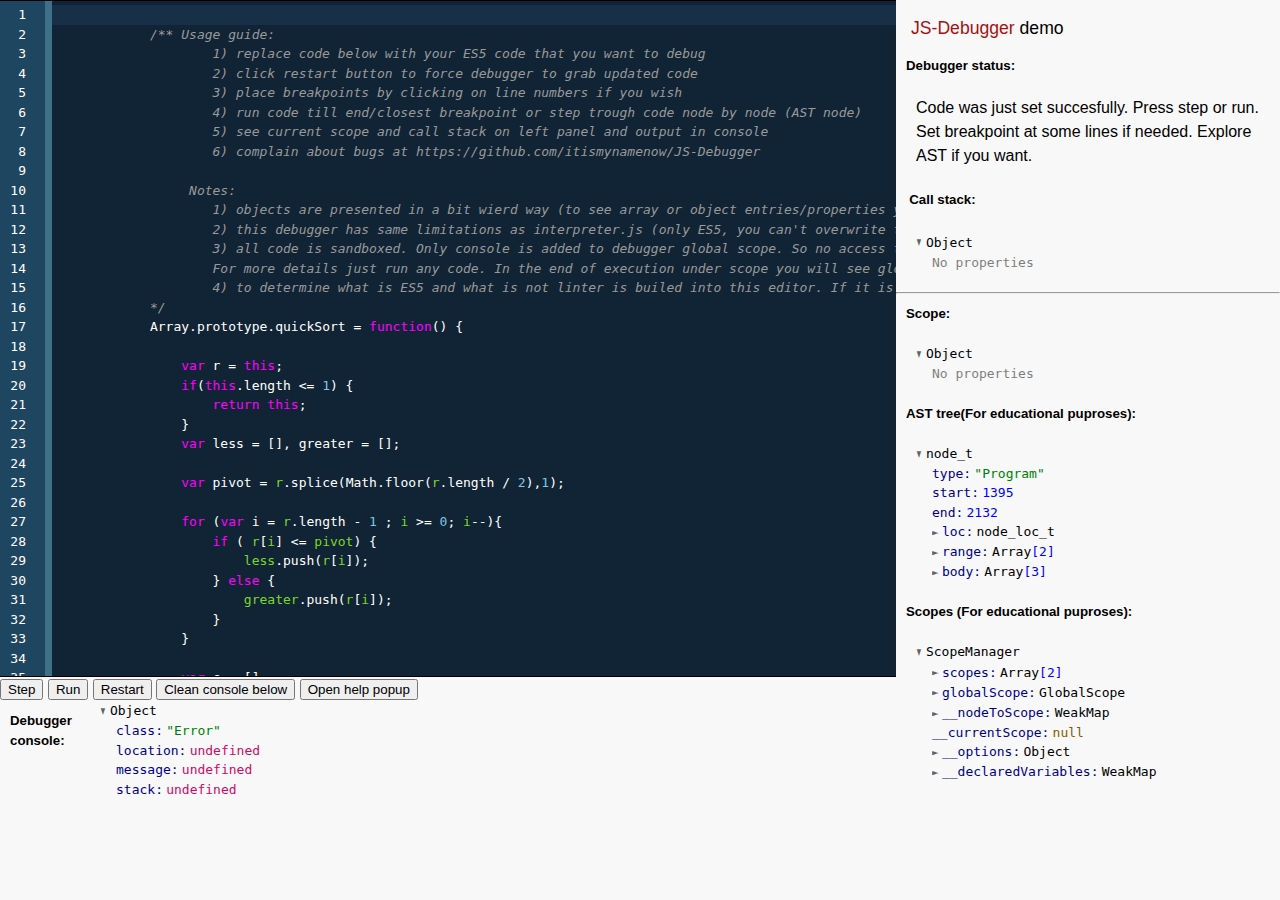
==== index.html @ 9d5422b0 "scope analyzer added. Demo displays scopes now" ====
<!DOCTYPE html>
<html lang="en">
<head>
    <meta charset="utf-8">
    <title>JS-Debugger demo</title>

    <!--Main code that does actual job-->
    <script src="src/acorn.js"></script>
    <script src="src/interpreter.js"></script>
    <script src="src/escopeBrowserified.js"></script>
    <script src="src/debugger.js"></script>

    <!--Visualisation stuff-->
    <script src="demoSrc/json-formatterBrowserified.js"></script>
    <script src="demoSrc/codeEditor.js"></script>
    <script src="demoSrc/modal.js"></script>

    <!--Popup-->
    <link rel="stylesheet" href="demoSrc/modal.css">

    <!--CodeMirrior-->
    <link rel="stylesheet" href="demoSrc/CodeMirror/docs.css">
    <link rel="stylesheet" href="demoSrc/CodeMirror/docs.css">
    <link rel="stylesheet" href="demoSrc/CodeMirror/codemirror.css">
    <link rel="stylesheet" href="demoSrc/CodeMirror/rubyblue.css">

    <script src="demoSrc/CodeMirror/codemirror.js"></script>
    <script src="demoSrc/CodeMirror/javascript.js"></script>
    <script src="demoSrc/CodeMirror/active-line.js"></script>
    <script src="demoSrc/CodeMirror/mark-selection.js"></script>
    <script src="demoSrc/CodeMirror/matchbrackets.js"></script>
    <script src="demoSrc/CodeMirror/comment.js"></script>
    <script src="demoSrc/CodeMirror/annotatescrollbar.js"></script>
    <script src="demoSrc/CodeMirror/matchesonscrollbar.js"></script>
    <script src="demoSrc/CodeMirror/searchcursor.js"></script>
    <script src="demoSrc/CodeMirror/match-highlighter.js"></script>

    <script src="//ajax.aspnetcdn.com/ajax/jshint/r07/jshint.js"></script>
    <link rel="stylesheet" href="demoSrc/CodeMirror/lint.css">
    <script src="demoSrc/CodeMirror/lint.js"></script>
    <script src="demoSrc/CodeMirror/javascript-lint.js"></script>

    <style type="text/css">
        .CodeMirror {border-top: 1px solid black; border-bottom: 1px solid black;}
        .CodeMirror-focused .cm-matchhighlight {
            background-image: url([data-uri]);
            background-position: bottom;
            background-repeat: repeat-x;
        }
        .cm-matchhighlight {background-color: #345675
        }
        .CodeMirror-selection-highlight-scrollbar {background-color: green}
        .styled-background { background-color: #1c4679; }
    </style>
</head>
<body style="height: 100%;overflow:hidden;">

    <div>
        <div style="width:70%;float: left;">
            <div id="codeEditor"></div>
            <button onclick="stepButton()" id="stepButton" >Step</button>
            <button onclick="runButton()" id="runButton" >Run</button>
            <button onclick="restartButton()">Restart</button>
            <button onclick="cleanConsoleButton()">Clean console below</button>
            <button id="helpPopupButton">Open help popup</button>
            <div style="width:100%">
                <h5 style="margin: 10px;width:80px;float: left;"> Debugger console:</h5>
                <div id="console" style="overflow: auto; height:22vh;float: left;width:calc(100% - 100px);"></div>
            </div>

        </div>
        <div style="width:30%;float: left;overflow: auto; height:100vh;">
            <div>  <h3 style="margin: 15px;">  <a href="https://github.com/itismynamenow/JS-Debugger">JS-Debugger </a>demo </h3></div>
            <h5 style="margin: 10px;"> Debugger status:</h5>
            <p id="statusPanel" style="margin: 20px;"></p>
            <h5 style="text-indent: 1em;"> Call stack:</h5>
            <div id="callStackPanel" style="margin: 20px;"></div>
            <hr />
            <h5 style="margin: 10px;"> Scope:</h5>
            <div id="scopePanel" style="margin: 20px;"></div>
            <h5 style="margin: 10px;"> AST tree(For educational puproses):</h5>
            <div id="astPanel" style="margin: 20px;"></div>
            <h5 style="margin: 10px;"> Scopes (For educational puproses):</h5>
            <div id="scopesPanel" style="margin: 20px;"></div>
        </div>
    </div>

    <!-- The Modal -->
    <div id="myModal" class="modal">

        <!-- Modal content -->
        <div class="modal-content">
            <div class="modal-header">
                <span class="close">&times;</span>
                <h2>Some badly made help</h2>
            </div>
            <div class="modal-body">
                <p>Usage guide:<br />&nbsp;&nbsp;&nbsp;&nbsp;&nbsp;&nbsp;&nbsp;&nbsp;&nbsp;&nbsp;&nbsp;&nbsp;&nbsp;&nbsp;&nbsp;&nbsp;&nbsp;&nbsp;&nbsp; 1) replace code below with your ES5 code that you want to debug<br />&nbsp;&nbsp;&nbsp;&nbsp;&nbsp;&nbsp;&nbsp;&nbsp;&nbsp;&nbsp;&nbsp;&nbsp;&nbsp;&nbsp;&nbsp;&nbsp;&nbsp;&nbsp;&nbsp; 2) click restart button to force debugger to grab updated code<br />&nbsp;&nbsp;&nbsp;&nbsp;&nbsp;&nbsp;&nbsp;&nbsp;&nbsp;&nbsp;&nbsp;&nbsp;&nbsp;&nbsp;&nbsp;&nbsp;&nbsp;&nbsp;&nbsp; 3) place breakpoints by clicking on line numbers if you wish<br />&nbsp;&nbsp;&nbsp;&nbsp;&nbsp;&nbsp;&nbsp;&nbsp;&nbsp;&nbsp;&nbsp;&nbsp;&nbsp;&nbsp;&nbsp;&nbsp;&nbsp;&nbsp;&nbsp; 4) run code till end/closest breakpoint or step trough code node by node (AST node)<br />&nbsp;&nbsp;&nbsp;&nbsp;&nbsp;&nbsp;&nbsp;&nbsp;&nbsp;&nbsp;&nbsp;&nbsp;&nbsp;&nbsp;&nbsp;&nbsp;&nbsp;&nbsp;&nbsp; 5) see current scope and call stack on left panel and output in console<br />&nbsp;&nbsp;&nbsp;&nbsp;&nbsp;&nbsp;&nbsp;&nbsp;&nbsp;&nbsp;&nbsp;&nbsp;&nbsp;&nbsp;&nbsp;&nbsp;&nbsp;&nbsp;&nbsp; 6) complain about bugs at https://github.com/itismynamenow/JS-Debugger</p>
                <p>Notes:<br />&nbsp;&nbsp;&nbsp;&nbsp;&nbsp;&nbsp;&nbsp;&nbsp;&nbsp;&nbsp;&nbsp;&nbsp;&nbsp;&nbsp;&nbsp;&nbsp;&nbsp;&nbsp;&nbsp; 1) objects are presented in a bit wierd way (to see array or object entries/properties you need to click on "property" inside object with class:Object or Array<br />&nbsp;&nbsp;&nbsp;&nbsp;&nbsp;&nbsp;&nbsp;&nbsp;&nbsp;&nbsp;&nbsp;&nbsp;&nbsp;&nbsp;&nbsp;&nbsp;&nbsp;&nbsp;&nbsp; 2) this debugger has same limitations as interpreter.js (https://github.com/NeilFraser/JS-Interpreter) (only ES5, you can't overwrite toString (I guess), 200 slower .etc)<br />&nbsp;&nbsp;&nbsp;&nbsp;&nbsp;&nbsp;&nbsp;&nbsp;&nbsp;&nbsp;&nbsp;&nbsp;&nbsp;&nbsp;&nbsp;&nbsp;&nbsp;&nbsp;&nbsp; 3) all code is sandboxed. Only console is added to debugger global scope. So no access to dom etc. Though debugger.js API allows to do it. For more details just run any code. In the end of execution under scope you will see global scope of debugger and all it contains<br />&nbsp;&nbsp;&nbsp;&nbsp;&nbsp;&nbsp;&nbsp;&nbsp;&nbsp;&nbsp;&nbsp;&nbsp;&nbsp;&nbsp;&nbsp;&nbsp;&nbsp;&nbsp;&nbsp; 4) to determine what is ES5 and what is not linter is builed into this editor. If it is unhappy (errors) code will not work.<br />&nbsp;&nbsp;&nbsp;&nbsp;&nbsp;&nbsp; </p>
            </div>
            <div class="modal-footer">
                <h3>Amen...</h3>
            </div>
        </div>

    </div>

    <script src="demoSrc/modal.js"></script>

    <script>
        var code = `
            /** Usage guide:
                    1) replace code below with your ES5 code that you want to debug
                    2) click restart button to force debugger to grab updated code
                    3) place breakpoints by clicking on line numbers if you wish
                    4) run code till end/closest breakpoint or step trough code node by node (AST node)
                    5) see current scope and call stack on left panel and output in console
                    6) complain about bugs at https://github.com/itismynamenow/JS-Debugger

                 Notes:
                    1) objects are presented in a bit wierd way (to see array or object entries/properties you need to click on "property" inside object with class:Object or Array
                    2) this debugger has same limitations as interpreter.js (only ES5, you can't overwrite toString (I guess), 200 slower .etc)
                    3) all code is sandboxed. Only console is added to debugger global scope. So no access to dom etc. Though debugger.js API allows to do it.
                    For more details just run any code. In the end of execution under scope you will see global scope of debugger and all it contains
                    4) to determine what is ES5 and what is not linter is builed into this editor. If it is unhappy (errors) code will not work.
            */
            Array.prototype.quickSort = function() {

                var r = this;
                if(this.length <= 1) {
                    return this;
                }
                var less = [], greater = [];

                var pivot = r.splice(Math.floor(r.length / 2),1);

                for (var i = r.length - 1 ; i >= 0; i--){
                    if ( r[i] <= pivot) {
                        less.push(r[i]);
                    } else {
                        greater.push(r[i]);
                    }
                }

                var c = [];

                return c.concat(less.quickSort(), pivot, greater.quickSort());
            };

            var a = [3,1,43,5,123,6,231,0];
            console.log(a.quickSort());
        `;
        var debuger = new Debugger();
        debuger.addObjectToGlobalScope(console,"console");

        var codeEditor = new CodeEditor(document.getElementById("codeEditor"),code);
        codeEditor.setBreakpointSetCallback(debuger.setBreakpoint);
        codeEditor.setBreakpointUnsetCallback(debuger.unsetBreakpoint);
        debuger.setCallbackForCodeHighlighting(codeEditor.setMarker);
        debuger.setCallbackForCallStackDisplay(displayCallStack);
        debuger.setCallbackForScopeDisplay(displayScope);
        debuger.setCallbackForAstDisplay(displayAst);
        debuger.setCallbackForStatusChange(displayStatus);
        debuger.setCallbackForScopesDisplay(displayScopes);

        debuger.setCode(codeEditor.getText());


        function runButton(){
            debuger.run();
        }

        function stepButton(){
            debuger.stepIn();
        }

        function restartButton(){
            debuger.setCode(codeEditor.getText());
        }

        function displayScope(scope){
            var scopePanel = document.getElementById('scopePanel');
            scopePanel.innerHTML = "";
            var formatter = new jsonFormatter(scope);
            scopePanel.appendChild(formatter.render());
        }

        function displayCallStack(callStack){
            var callStackPanel = document.getElementById('callStackPanel');
            callStackPanel.innerHTML = "";
            var formatter = new jsonFormatter(callStack);
            callStackPanel.appendChild(formatter.render());
        }

        function displayStatus(statusString) {
            var statusPanel = document.getElementById("statusPanel");
            statusPanel.innerHTML = statusString;
        }

        function displayAst(ast) {
            var astPanel = document.getElementById("astPanel");
            var formatter = new jsonFormatter(ast);
            astPanel.appendChild(formatter.render());
        }

        function displayScopes(scopes) {
            var scopesPanel = document.getElementById("scopesPanel");
            var formatter = new jsonFormatter(scopes);
            scopesPanel.appendChild(formatter.render());
        }

        (function () {
            if (!console) {
                console = {};
            }
            var oldLog = console.log;
            console.logOld = oldLog;
            var logger = document.getElementById('console');
            console.log = function (message) {
                const formatter = new jsonFormatter(message);
                logger.appendChild(formatter.render());
                logger.scrollTop = logger.scrollHeight - logger.clientHeight;
            };
            console.error = function (message) {
                const formatter = new jsonFormatter({class:"Error",location:message.location,message:message.message,stack:message.stack});
                logger.appendChild(formatter.render());
                logger.scrollTop = logger.scrollHeight - logger.clientHeight;
            }
        })();

        function cleanConsoleButton(){
            var logger = document.getElementById('console');
            logger.innerHTML = "";
        }

    </script>
</body>
</html>
---- demoSrc/modal.css ----
body {font-family: Arial, Helvetica, sans-serif;}

/* The Modal (background) */
.modal {
    display: none; /* Hidden by default */
    position: fixed; /* Stay in place */
    z-index: 999; /* Sit on top */
    padding-top: 100px; /* Location of the box */
    left: 0;
    top: 0;
    width: 100%; /* Full width */
    height: 100%; /* Full height */
    overflow: auto; /* Enable scroll if needed */
    background-color: rgb(0,0,0); /* Fallback color */
    background-color: rgba(0,0,0,0.4); /* Black w/ opacity */
}

/* Modal Content */
.modal-content {
    position: relative;
    background-color: #fefefe;
    margin: auto;
    padding: 0;
    border: 1px solid #888;
    width: 80%;
    box-shadow: 0 4px 8px 0 rgba(0,0,0,0.2),0 6px 20px 0 rgba(0,0,0,0.19);
    -webkit-animation-name: animatetop;
    -webkit-animation-duration: 0.4s;
    animation-name: animatetop;
    animation-duration: 0.4s
}

/* Add Animation */
@-webkit-keyframes animatetop {
    from {top:-300px; opacity:0} 
    to {top:0; opacity:1}
}

@keyframes animatetop {
    from {top:-300px; opacity:0}
    to {top:0; opacity:1}
}

/* The Close Button */
.close {
    color: white;
    float: right;
    font-size: 28px;
    font-weight: bold;
}

.close:hover,
.close:focus {
    color: #000;
    text-decoration: none;
    cursor: pointer;
}

.modal-header {
    padding: 2px 16px;
    background-color: #5cb85c;
    color: white;
}

.modal-body {padding: 2px 16px;}

.modal-footer {
    padding: 2px 16px;
    background-color: #5cb85c;
    color: white;
}
---- demoSrc/CodeMirror/docs.css ----
@font-face {
  font-family: 'Source Sans Pro';
  font-style: normal;
  font-weight: 400;
  src: local('Source Sans Pro'), local('SourceSansPro-Regular'), url(//themes.googleusercontent.com/static/fonts/sourcesanspro/v5/ODelI1aHBYDBqgeIAH2zlBM0YzuT7MdOe03otPbuUS0.woff) format('woff');
}

body, html { margin: 0; padding: 0; height: 100%; }
section, article { display: block; padding: 0; }

body {
  background: #f8f8f8;
  font-family: 'Source Sans Pro', Helvetica, Arial, sans-serif;
  line-height: 1.5;
}

p { margin-top: 0; }

h2, h3, h1 {
  font-weight: normal;
  margin-bottom: .7em;
}
h1 { font-size: 140%; }
h2 { font-size: 120%; }
h3 { font-size: 110%; }
article > h2:first-child, section:first-child > h2 { margin-top: 0; }

#nav h1 {
  margin-right: 12px;
  margin-top: 0;
  margin-bottom: 2px;
  color: #d30707;
  letter-spacing: .5px;
}

a, a:visited, a:link, .quasilink {
  color: #A21313;
  text-decoration: none;
}

em {
  padding-right: 2px;
}

.quasilink {
  cursor: pointer;
}

article {
  max-width: 700px;
  margin: 0 0 0 160px;
  border-left: 2px solid #E30808;
  border-right: 1px solid #ddd;
  padding: 30px 50px 100px 50px;
  background: white;
  z-index: 2;
  position: relative;
  min-height: 100%;
  box-sizing: border-box;
  -moz-box-sizing: border-box;
}

#nav {
  position: fixed;
  padding-top: 30px;
  max-height: 100%;
  box-sizing: -moz-border-box;
  box-sizing: border-box;
  overflow-y: auto;
  left: 0; right: none;
  width: 160px;
  text-align: right;
  z-index: 1;
}

@media screen and (min-width: 1000px) {
  article {
    margin: 0 auto;
  }
  #nav {
    right: 50%;
    width: auto;
    border-right: 349px solid transparent;
  }
}

#nav ul {
  display: block;
  margin: 0; padding: 0;
  margin-bottom: 32px;
}

#nav li {
  display: block;
  margin-bottom: 4px;
}

#nav li ul {
  font-size: 80%;
  margin-bottom: 0;
  display: none;
}

#nav li.active ul {
  display: block;
}

#nav li li a {
  padding-right: 20px;
  display: inline-block;
}

#nav ul a {
  color: black;
  padding: 0 7px 1px 11px;
}

#nav ul a.active, #nav ul a:hover {
  border-bottom: 1px solid #E30808;
  margin-bottom: -1px;
  color: #E30808;
}

#logo {
  border: 0;
  margin-right: 12px;
  margin-bottom: 25px;
}

section {
  border-top: 1px solid #E30808;
  margin: 1.5em 0;
}

section.first {
  border: none;
  margin-top: 0;
}

#demo {
  position: relative;
}

#demolist {
  position: absolute;
  right: 5px;
  top: 5px;
  z-index: 25;
}

.yinyang {
  position: absolute;
  top: -10px;
  left: 0; right: 0;
  margin: auto;
  display: block;
  height: 120px;
}

.actions {
  margin: 1em 0 0;
  min-height: 100px;
  position: relative;
}

.actionspicture {
  pointer-events: none;
  position: absolute;
  height: 100px;
  top: 0; left: 0; right: 0;
}

.actionlink {
  pointer-events: auto;
  font-family: arial;
  font-size: 80%;
  font-weight: bold;
  position: absolute;
  top: 0; bottom: 0;
  line-height: 1;
  height: 1em;
  margin: auto;
}

.actionlink.download {
  color: white;
  right: 50%;
  margin-right: 13px;
  text-shadow: -1px 1px 3px #b00, -1px -1px 3px #b00, 1px 0px 3px #b00;
}

.actionlink.fund {
  color: #b00;
  left: 50%;
  margin-left: 15px;
}

.actionlink:hover {
  text-decoration: underline;
}

.actionlink a {
  color: inherit;
}

.actionsleft {
  float: left;
}

.actionsright {
  float: right;
  text-align: right;
}

@media screen and (max-width: 800px) {
  .actions {
    padding-top: 120px;
  }
  .actionsleft, .actionsright {
    float: none;
    text-align: left;
    margin-bottom: 1em;
  }
}

th {
  text-decoration: underline;
  font-weight: normal;
  text-align: left;
}

#features ul {
  list-style: none;
  margin: 0 0 1em;
  padding: 0 0 0 1.2em;
}

#features li:before {
  content: "-";
  width: 1em;
  display: inline-block;
  padding: 0;
  margin: 0;
  margin-left: -1em;
}

.rel {
  margin-bottom: 0;
}
.rel-note {
  margin-top: 0;
  color: #555;
}

pre {
  padding-left: 15px;
  border-left: 2px solid #ddd;
}

code {
  padding: 0 2px;
}

strong {
  text-decoration: underline;
  font-weight: normal;
}

.field {
  border: 1px solid #A21313;
}
---- demoSrc/CodeMirror/docs.css ----
@font-face {
  font-family: 'Source Sans Pro';
  font-style: normal;
  font-weight: 400;
  src: local('Source Sans Pro'), local('SourceSansPro-Regular'), url(//themes.googleusercontent.com/static/fonts/sourcesanspro/v5/ODelI1aHBYDBqgeIAH2zlBM0YzuT7MdOe03otPbuUS0.woff) format('woff');
}

body, html { margin: 0; padding: 0; height: 100%; }
section, article { display: block; padding: 0; }

body {
  background: #f8f8f8;
  font-family: 'Source Sans Pro', Helvetica, Arial, sans-serif;
  line-height: 1.5;
}

p { margin-top: 0; }

h2, h3, h1 {
  font-weight: normal;
  margin-bottom: .7em;
}
h1 { font-size: 140%; }
h2 { font-size: 120%; }
h3 { font-size: 110%; }
article > h2:first-child, section:first-child > h2 { margin-top: 0; }

#nav h1 {
  margin-right: 12px;
  margin-top: 0;
  margin-bottom: 2px;
  color: #d30707;
  letter-spacing: .5px;
}

a, a:visited, a:link, .quasilink {
  color: #A21313;
  text-decoration: none;
}

em {
  padding-right: 2px;
}

.quasilink {
  cursor: pointer;
}

article {
  max-width: 700px;
  margin: 0 0 0 160px;
  border-left: 2px solid #E30808;
  border-right: 1px solid #ddd;
  padding: 30px 50px 100px 50px;
  background: white;
  z-index: 2;
  position: relative;
  min-height: 100%;
  box-sizing: border-box;
  -moz-box-sizing: border-box;
}

#nav {
  position: fixed;
  padding-top: 30px;
  max-height: 100%;
  box-sizing: -moz-border-box;
  box-sizing: border-box;
  overflow-y: auto;
  left: 0; right: none;
  width: 160px;
  text-align: right;
  z-index: 1;
}

@media screen and (min-width: 1000px) {
  article {
    margin: 0 auto;
  }
  #nav {
    right: 50%;
    width: auto;
    border-right: 349px solid transparent;
  }
}

#nav ul {
  display: block;
  margin: 0; padding: 0;
  margin-bottom: 32px;
}

#nav li {
  display: block;
  margin-bottom: 4px;
}

#nav li ul {
  font-size: 80%;
  margin-bottom: 0;
  display: none;
}

#nav li.active ul {
  display: block;
}

#nav li li a {
  padding-right: 20px;
  display: inline-block;
}

#nav ul a {
  color: black;
  padding: 0 7px 1px 11px;
}

#nav ul a.active, #nav ul a:hover {
  border-bottom: 1px solid #E30808;
  margin-bottom: -1px;
  color: #E30808;
}

#logo {
  border: 0;
  margin-right: 12px;
  margin-bottom: 25px;
}

section {
  border-top: 1px solid #E30808;
  margin: 1.5em 0;
}

section.first {
  border: none;
  margin-top: 0;
}

#demo {
  position: relative;
}

#demolist {
  position: absolute;
  right: 5px;
  top: 5px;
  z-index: 25;
}

.yinyang {
  position: absolute;
  top: -10px;
  left: 0; right: 0;
  margin: auto;
  display: block;
  height: 120px;
}

.actions {
  margin: 1em 0 0;
  min-height: 100px;
  position: relative;
}

.actionspicture {
  pointer-events: none;
  position: absolute;
  height: 100px;
  top: 0; left: 0; right: 0;
}

.actionlink {
  pointer-events: auto;
  font-family: arial;
  font-size: 80%;
  font-weight: bold;
  position: absolute;
  top: 0; bottom: 0;
  line-height: 1;
  height: 1em;
  margin: auto;
}

.actionlink.download {
  color: white;
  right: 50%;
  margin-right: 13px;
  text-shadow: -1px 1px 3px #b00, -1px -1px 3px #b00, 1px 0px 3px #b00;
}

.actionlink.fund {
  color: #b00;
  left: 50%;
  margin-left: 15px;
}

.actionlink:hover {
  text-decoration: underline;
}

.actionlink a {
  color: inherit;
}

.actionsleft {
  float: left;
}

.actionsright {
  float: right;
  text-align: right;
}

@media screen and (max-width: 800px) {
  .actions {
    padding-top: 120px;
  }
  .actionsleft, .actionsright {
    float: none;
    text-align: left;
    margin-bottom: 1em;
  }
}

th {
  text-decoration: underline;
  font-weight: normal;
  text-align: left;
}

#features ul {
  list-style: none;
  margin: 0 0 1em;
  padding: 0 0 0 1.2em;
}

#features li:before {
  content: "-";
  width: 1em;
  display: inline-block;
  padding: 0;
  margin: 0;
  margin-left: -1em;
}

.rel {
  margin-bottom: 0;
}
.rel-note {
  margin-top: 0;
  color: #555;
}

pre {
  padding-left: 15px;
  border-left: 2px solid #ddd;
}

code {
  padding: 0 2px;
}

strong {
  text-decoration: underline;
  font-weight: normal;
}

.field {
  border: 1px solid #A21313;
}
---- demoSrc/CodeMirror/codemirror.css ----
/* BASICS */

.CodeMirror {
  /* Set height, width, borders, and global font properties here */
  font-family: monospace;
  height: 300px;
  color: black;
  direction: ltr;
}

/* PADDING */

.CodeMirror-lines {
  padding: 4px 0; /* Vertical padding around content */
}
.CodeMirror pre {
  padding: 0 4px; /* Horizontal padding of content */
}

.CodeMirror-scrollbar-filler, .CodeMirror-gutter-filler {
  background-color: white; /* The little square between H and V scrollbars */
}

/* GUTTER */

.CodeMirror-gutters {
  border-right: 1px solid #ddd;
  background-color: #f7f7f7;
  white-space: nowrap;
}
.CodeMirror-linenumbers {}
.CodeMirror-linenumber {
  padding: 0 3px 0 5px;
  min-width: 20px;
  text-align: right;
  color: #999;
  white-space: nowrap;
}

.CodeMirror-guttermarker { color: black; }
.CodeMirror-guttermarker-subtle { color: #999; }

/* CURSOR */

.CodeMirror-cursor {
  border-left: 1px solid black;
  border-right: none;
  width: 0;
}
/* Shown when moving in bi-directional text */
.CodeMirror div.CodeMirror-secondarycursor {
  border-left: 1px solid silver;
}
.cm-fat-cursor .CodeMirror-cursor {
  width: auto;
  border: 0 !important;
  background: #7e7;
}
.cm-fat-cursor div.CodeMirror-cursors {
  z-index: 1;
}
.cm-fat-cursor-mark {
  background-color: rgba(20, 255, 20, 0.5);
  -webkit-animation: blink 1.06s steps(1) infinite;
  -moz-animation: blink 1.06s steps(1) infinite;
  animation: blink 1.06s steps(1) infinite;
}
.cm-animate-fat-cursor {
  width: auto;
  border: 0;
  -webkit-animation: blink 1.06s steps(1) infinite;
  -moz-animation: blink 1.06s steps(1) infinite;
  animation: blink 1.06s steps(1) infinite;
  background-color: #7e7;
}
@-moz-keyframes blink {
  0% {}
  50% { background-color: transparent; }
  100% {}
}
@-webkit-keyframes blink {
  0% {}
  50% { background-color: transparent; }
  100% {}
}
@keyframes blink {
  0% {}
  50% { background-color: transparent; }
  100% {}
}

/* Can style cursor different in overwrite (non-insert) mode */
.CodeMirror-overwrite .CodeMirror-cursor {}

.cm-tab { display: inline-block; text-decoration: inherit; }

.CodeMirror-rulers {
  position: absolute;
  left: 0; right: 0; top: -50px; bottom: -20px;
  overflow: hidden;
}
.CodeMirror-ruler {
  border-left: 1px solid #ccc;
  top: 0; bottom: 0;
  position: absolute;
}

/* DEFAULT THEME */

.cm-s-default .cm-header {color: blue;}
.cm-s-default .cm-quote {color: #090;}
.cm-negative {color: #d44;}
.cm-positive {color: #292;}
.cm-header, .cm-strong {font-weight: bold;}
.cm-em {font-style: italic;}
.cm-link {text-decoration: underline;}
.cm-strikethrough {text-decoration: line-through;}

.cm-s-default .cm-keyword {color: #708;}
.cm-s-default .cm-atom {color: #219;}
.cm-s-default .cm-number {color: #164;}
.cm-s-default .cm-def {color: #00f;}
.cm-s-default .cm-variable,
.cm-s-default .cm-punctuation,
.cm-s-default .cm-property,
.cm-s-default .cm-operator {}
.cm-s-default .cm-variable-2 {color: #05a;}
.cm-s-default .cm-variable-3, .cm-s-default .cm-type {color: #085;}
.cm-s-default .cm-comment {color: #a50;}
.cm-s-default .cm-string {color: #a11;}
.cm-s-default .cm-string-2 {color: #f50;}
.cm-s-default .cm-meta {color: #555;}
.cm-s-default .cm-qualifier {color: #555;}
.cm-s-default .cm-builtin {color: #30a;}
.cm-s-default .cm-bracket {color: #997;}
.cm-s-default .cm-tag {color: #170;}
.cm-s-default .cm-attribute {color: #00c;}
.cm-s-default .cm-hr {color: #999;}
.cm-s-default .cm-link {color: #00c;}

.cm-s-default .cm-error {color: #f00;}
.cm-invalidchar {color: #f00;}

.CodeMirror-composing { border-bottom: 2px solid; }

/* Default styles for common addons */

div.CodeMirror span.CodeMirror-matchingbracket {color: #0b0;}
div.CodeMirror span.CodeMirror-nonmatchingbracket {color: #a22;}
.CodeMirror-matchingtag { background: rgba(255, 150, 0, .3); }
.CodeMirror-activeline-background {background: #e8f2ff;}

/* STOP */

/* The rest of this file contains styles related to the mechanics of
   the editor. You probably shouldn't touch them. */

.CodeMirror {
  position: relative;
  overflow: hidden;
  background: white;
}

.CodeMirror-scroll {
  overflow: scroll !important; /* Things will break if this is overridden */
  /* 30px is the magic margin used to hide the element's real scrollbars */
  /* See overflow: hidden in .CodeMirror */
  margin-bottom: -30px; margin-right: -30px;
  padding-bottom: 30px;
  height: 100%;
  outline: none; /* Prevent dragging from highlighting the element */
  position: relative;
}
.CodeMirror-sizer {
  position: relative;
  border-right: 30px solid transparent;
}

/* The fake, visible scrollbars. Used to force redraw during scrolling
   before actual scrolling happens, thus preventing shaking and
   flickering artifacts. */
.CodeMirror-vscrollbar, .CodeMirror-hscrollbar, .CodeMirror-scrollbar-filler, .CodeMirror-gutter-filler {
  position: absolute;
  z-index: 6;
  display: none;
}
.CodeMirror-vscrollbar {
  right: 0; top: 0;
  overflow-x: hidden;
  overflow-y: scroll;
}
.CodeMirror-hscrollbar {
  bottom: 0; left: 0;
  overflow-y: hidden;
  overflow-x: scroll;
}
.CodeMirror-scrollbar-filler {
  right: 0; bottom: 0;
}
.CodeMirror-gutter-filler {
  left: 0; bottom: 0;
}

.CodeMirror-gutters {
  position: absolute; left: 0; top: 0;
  min-height: 100%;
  z-index: 3;
}
.CodeMirror-gutter {
  white-space: normal;
  height: 100%;
  display: inline-block;
  vertical-align: top;
  margin-bottom: -30px;
}
.CodeMirror-gutter-wrapper {
  position: absolute;
  z-index: 4;
  background: none !important;
  border: none !important;
}
.CodeMirror-gutter-background {
  position: absolute;
  top: 0; bottom: 0;
  z-index: 4;
}
.CodeMirror-gutter-elt {
  position: absolute;
  cursor: default;
  z-index: 4;
}
.CodeMirror-gutter-wrapper ::selection { background-color: transparent }
.CodeMirror-gutter-wrapper ::-moz-selection { background-color: transparent }

.CodeMirror-lines {
  cursor: text;
  min-height: 1px; /* prevents collapsing before first draw */
}
.CodeMirror pre {
  /* Reset some styles that the rest of the page might have set */
  -moz-border-radius: 0; -webkit-border-radius: 0; border-radius: 0;
  border-width: 0;
  background: transparent;
  font-family: inherit;
  font-size: inherit;
  margin: 0;
  white-space: pre;
  word-wrap: normal;
  line-height: inherit;
  color: inherit;
  z-index: 2;
  position: relative;
  overflow: visible;
  -webkit-tap-highlight-color: transparent;
  -webkit-font-variant-ligatures: contextual;
  font-variant-ligatures: contextual;
}
.CodeMirror-wrap pre {
  word-wrap: break-word;
  white-space: pre-wrap;
  word-break: normal;
}

.CodeMirror-linebackground {
  position: absolute;
  left: 0; right: 0; top: 0; bottom: 0;
  z-index: 0;
}

.CodeMirror-linewidget {
  position: relative;
  z-index: 2;
  padding: 0.1px; /* Force widget margins to stay inside of the container */
}

.CodeMirror-widget {}

.CodeMirror-rtl pre { direction: rtl; }

.CodeMirror-code {
  outline: none;
}

/* Force content-box sizing for the elements where we expect it */
.CodeMirror-scroll,
.CodeMirror-sizer,
.CodeMirror-gutter,
.CodeMirror-gutters,
.CodeMirror-linenumber {
  -moz-box-sizing: content-box;
  box-sizing: content-box;
}

.CodeMirror-measure {
  position: absolute;
  width: 100%;
  height: 0;
  overflow: hidden;
  visibility: hidden;
}

.CodeMirror-cursor {
  position: absolute;
  pointer-events: none;
}
.CodeMirror-measure pre { position: static; }

div.CodeMirror-cursors {
  visibility: hidden;
  position: relative;
  z-index: 3;
}
div.CodeMirror-dragcursors {
  visibility: visible;
}

.CodeMirror-focused div.CodeMirror-cursors {
  visibility: visible;
}

.CodeMirror-selected { background: #d9d9d9; }
.CodeMirror-focused .CodeMirror-selected { background: #d7d4f0; }
.CodeMirror-crosshair { cursor: crosshair; }
.CodeMirror-line::selection, .CodeMirror-line > span::selection, .CodeMirror-line > span > span::selection { background: #d7d4f0; }
.CodeMirror-line::-moz-selection, .CodeMirror-line > span::-moz-selection, .CodeMirror-line > span > span::-moz-selection { background: #d7d4f0; }

.cm-searching {
  background-color: #ffa;
  background-color: rgba(255, 255, 0, .4);
}

/* Used to force a border model for a node */
.cm-force-border { padding-right: .1px; }

@media print {
  /* Hide the cursor when printing */
  .CodeMirror div.CodeMirror-cursors {
    visibility: hidden;
  }
}

/* See issue #2901 */
.cm-tab-wrap-hack:after { content: ''; }

/* Help users use markselection to safely style text background */
span.CodeMirror-selectedtext { background: none; }
---- demoSrc/CodeMirror/rubyblue.css ----
.cm-s-rubyblue.CodeMirror { background: #112435; color: white; }
.cm-s-rubyblue div.CodeMirror-selected { background: #38566F; }
.cm-s-rubyblue .CodeMirror-line::selection, .cm-s-rubyblue .CodeMirror-line > span::selection, .cm-s-rubyblue .CodeMirror-line > span > span::selection { background: rgba(56, 86, 111, 0.99); }
.cm-s-rubyblue .CodeMirror-line::-moz-selection, .cm-s-rubyblue .CodeMirror-line > span::-moz-selection, .cm-s-rubyblue .CodeMirror-line > span > span::-moz-selection { background: rgba(56, 86, 111, 0.99); }
.cm-s-rubyblue .CodeMirror-gutters { background: #1F4661; border-right: 7px solid #3E7087; }
.cm-s-rubyblue .CodeMirror-guttermarker { color: white; }
.cm-s-rubyblue .CodeMirror-guttermarker-subtle { color: #3E7087; }
.cm-s-rubyblue .CodeMirror-linenumber { color: white; }
.cm-s-rubyblue .CodeMirror-cursor { border-left: 1px solid white; }

.cm-s-rubyblue span.cm-comment { color: #999; font-style:italic; line-height: 1em; }
.cm-s-rubyblue span.cm-atom { color: #F4C20B; }
.cm-s-rubyblue span.cm-number, .cm-s-rubyblue span.cm-attribute { color: #82C6E0; }
.cm-s-rubyblue span.cm-keyword { color: #F0F; }
.cm-s-rubyblue span.cm-string { color: #F08047; }
.cm-s-rubyblue span.cm-meta { color: #F0F; }
.cm-s-rubyblue span.cm-variable-2, .cm-s-rubyblue span.cm-tag { color: #7BD827; }
.cm-s-rubyblue span.cm-variable-3, .cm-s-rubyblue span.cm-def, .cm-s-rubyblue span.cm-type { color: white; }
.cm-s-rubyblue span.cm-bracket { color: #F0F; }
.cm-s-rubyblue span.cm-link { color: #F4C20B; }
.cm-s-rubyblue span.CodeMirror-matchingbracket { color:#F0F !important; }
.cm-s-rubyblue span.cm-builtin, .cm-s-rubyblue span.cm-special { color: #FF9D00; }
.cm-s-rubyblue span.cm-error { color: #AF2018; }

.cm-s-rubyblue .CodeMirror-activeline-background { background: #173047; }
---- demoSrc/CodeMirror/lint.css ----
/* The lint marker gutter */
.CodeMirror-lint-markers {
  width: 16px;
}

.CodeMirror-lint-tooltip {
  background-color: #ffd;
  border: 1px solid black;
  border-radius: 4px 4px 4px 4px;
  color: black;
  font-family: monospace;
  font-size: 10pt;
  overflow: hidden;
  padding: 2px 5px;
  position: fixed;
  white-space: pre;
  white-space: pre-wrap;
  z-index: 100;
  max-width: 600px;
  opacity: 0;
  transition: opacity .4s;
  -moz-transition: opacity .4s;
  -webkit-transition: opacity .4s;
  -o-transition: opacity .4s;
  -ms-transition: opacity .4s;
}

.CodeMirror-lint-mark-error, .CodeMirror-lint-mark-warning {
  background-position: left bottom;
  background-repeat: repeat-x;
}

.CodeMirror-lint-mark-error {
  background-image:
  url("[data-uri]")
  ;
}

.CodeMirror-lint-mark-warning {
  background-image: url("[data-uri]");
}

.CodeMirror-lint-marker-error, .CodeMirror-lint-marker-warning {
  background-position: center center;
  background-repeat: no-repeat;
  cursor: pointer;
  display: inline-block;
  height: 16px;
  width: 16px;
  vertical-align: middle;
  position: relative;
}

.CodeMirror-lint-message-error, .CodeMirror-lint-message-warning {
  padding-left: 18px;
  background-position: top left;
  background-repeat: no-repeat;
}

.CodeMirror-lint-marker-error, .CodeMirror-lint-message-error {
  background-image: url("[data-uri]");
}

.CodeMirror-lint-marker-warning, .CodeMirror-lint-message-warning {
  background-image: url("[data-uri]");
}

.CodeMirror-lint-marker-multiple {
  background-image: url("[data-uri]");
  background-repeat: no-repeat;
  background-position: right bottom;
  width: 100%; height: 100%;
}
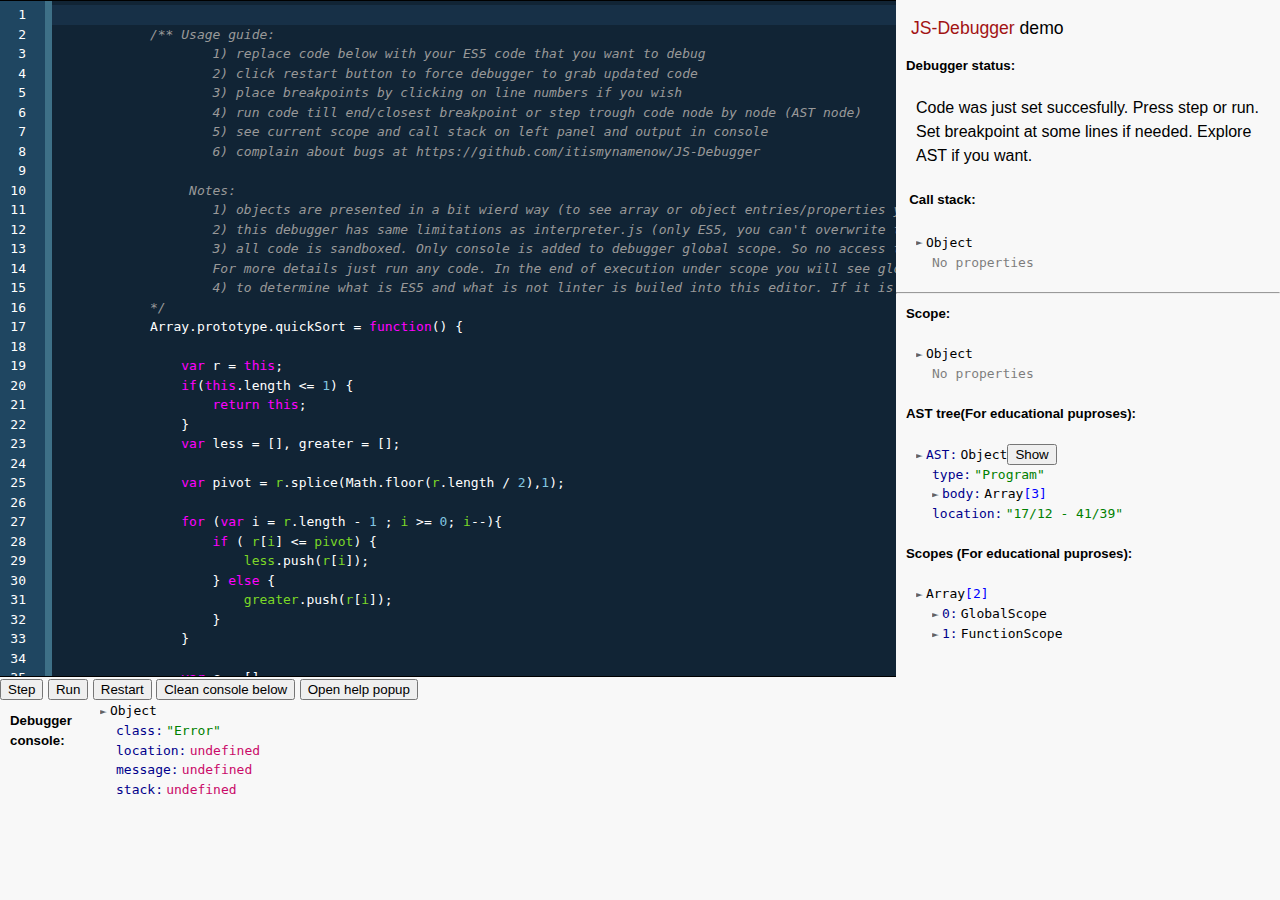
==== commit ee16bfac: "Modified jsonFormatter added to demo code. Now ast nodes can be highligted by button" ====
--- a/index.html
+++ b/index.html
@@ -11,15 +11,16 @@
     <script src="src/debugger.js"></script>
 
     <!--Visualisation stuff-->
-    <script src="demoSrc/json-formatterBrowserified.js"></script>
+    <script src="demoSrc/PrettyPrinter.js"></script>
+    <script src="demoSrc/jsonFormatter.js "></script>
     <script src="demoSrc/codeEditor.js"></script>
     <script src="demoSrc/modal.js"></script>
 
     <!--Popup-->
     <link rel="stylesheet" href="demoSrc/modal.css">
+    <link rel="stylesheet" href="demoSrc/style.css">
 
     <!--CodeMirrior-->
-    <link rel="stylesheet" href="demoSrc/CodeMirror/docs.css">
     <link rel="stylesheet" href="demoSrc/CodeMirror/docs.css">
     <link rel="stylesheet" href="demoSrc/CodeMirror/codemirror.css">
     <link rel="stylesheet" href="demoSrc/CodeMirror/rubyblue.css">
@@ -150,6 +151,7 @@
             var a = [3,1,43,5,123,6,231,0];
             console.log(a.quickSort());
         `;
+        var jsonFormatter = JSONFormatter;
         var debuger = new Debugger();
         debuger.addObjectToGlobalScope(console,"console");
 
@@ -198,8 +200,38 @@
         }
 
         function displayAst(ast) {
+            var interface = ["loc","range","start","end"];
+            var transformerFunction = function (object) {
+                function copyObject(object)
+                {
+                    var copy = {};
+                    for(property in object){
+                        copy[property] = object[property];
+                    }
+                    return copy;
+                }
+                var locationString = object.loc.start.line+"/"+object.loc.start.column+" - "+object.loc.end.line+"/"+object.loc.end.column;
+                var objectCopy = copyObject(object);
+                delete objectCopy.loc;
+                delete objectCopy.range;
+                delete objectCopy.start;
+                delete objectCopy.end;
+                objectCopy.location = locationString;
+                return objectCopy;
+            }
+            var objectCustomFormattingFunction = function (htmlElement,json) {
+                var button = document.createElement("BUTTON");
+                button.innerHTML = "Show";
+                button.onclick = onButtonClick;
+                htmlElement.appendChild(button);
+                function onButtonClick(){
+                    codeEditor.setMarker(json.loc);
+                }
+            }
+
+            var prettyPrinter = new PrettyPrinter(interface,transformerFunction,objectCustomFormattingFunction);
             var astPanel = document.getElementById("astPanel");
-            var formatter = new jsonFormatter(ast);
+            var formatter = new JSONFormatter(ast,undefined,{customPrettyPrinters:[prettyPrinter]},"AST");
             astPanel.appendChild(formatter.render());
         }
 
--- a/demoSrc/style.css
+++ b/demoSrc/style.css
@@ -0,0 +1,194 @@
+.json-formatter-row {
+  font-family: monospace;
+}
+.json-formatter-row,
+.json-formatter-row a,
+.json-formatter-row a:hover {
+  color: #000000;
+  text-decoration: none;
+}
+.json-formatter-row .json-formatter-row {
+  margin-left: 1rem;
+}
+.json-formatter-row .json-formatter-children.json-formatter-empty {
+  opacity: 0.5;
+  margin-left: 1rem;
+}
+.json-formatter-row .json-formatter-children.json-formatter-empty:after {
+  display: none;
+}
+.json-formatter-row .json-formatter-children.json-formatter-empty.json-formatter-object:after {
+  content: "No properties";
+}
+.json-formatter-row .json-formatter-children.json-formatter-empty.json-formatter-array:after {
+  content: "[]";
+}
+.json-formatter-row .json-formatter-string,
+.json-formatter-row .json-formatter-stringifiable {
+  color: #008000;
+  white-space: pre;
+  word-wrap: break-word;
+}
+.json-formatter-row .json-formatter-number {
+  color: #0000ff;
+}
+.json-formatter-row .json-formatter-boolean {
+  color: #ff0000;
+}
+.json-formatter-row .json-formatter-null {
+  color: #855a00;
+}
+.json-formatter-row .json-formatter-undefined {
+  color: #ca0b69;
+}
+.json-formatter-row .json-formatter-function {
+  color: #ff20ed;
+}
+.json-formatter-row .json-formatter-date {
+  background-color: rgba(0, 0, 0, 0.05);
+}
+.json-formatter-row .json-formatter-url {
+  text-decoration: underline;
+  color: #0000ff;
+  cursor: pointer;
+}
+.json-formatter-row .json-formatter-bracket {
+  color: #0000ff;
+}
+.json-formatter-row .json-formatter-key {
+  color: #00008b;
+  padding-right: 0.2rem;
+}
+.json-formatter-row .json-formatter-toggler-link {
+  cursor: pointer;
+}
+.json-formatter-row .json-formatter-toggler {
+  line-height: 1.2rem;
+  font-size: 0.7rem;
+  vertical-align: middle;
+  opacity: 0.6;
+  cursor: pointer;
+  padding-right: 0.2rem;
+}
+.json-formatter-row .json-formatter-toggler:after {
+  display: inline-block;
+  transition: transform 100ms ease-in;
+  content: "►";
+}
+.json-formatter-row > a > .json-formatter-preview-text {
+  opacity: 0;
+  transition: opacity 0.15s ease-in;
+  font-style: italic;
+}
+.json-formatter-row:hover > a > .json-formatter-preview-text {
+  opacity: 0.6;
+}
+.json-formatter-row.json-formatter-open > .json-formatter-toggler-link .json-formatter-toggler:after {
+  transform: rotate(90deg);
+}
+.json-formatter-row.json-formatter-open > .json-formatter-children:after {
+  display: inline-block;
+}
+.json-formatter-row.json-formatter-open > a > .json-formatter-preview-text {
+  display: none;
+}
+.json-formatter-row.json-formatter-open.json-formatter-empty:after {
+  display: block;
+}
+.json-formatter-dark.json-formatter-row {
+  font-family: monospace;
+}
+.json-formatter-dark.json-formatter-row,
+.json-formatter-dark.json-formatter-row a,
+.json-formatter-dark.json-formatter-row a:hover {
+  color: #ffffff;
+  text-decoration: none;
+}
+.json-formatter-dark.json-formatter-row .json-formatter-row {
+  margin-left: 1rem;
+}
+.json-formatter-dark.json-formatter-row .json-formatter-children.json-formatter-empty {
+  opacity: 0.5;
+  margin-left: 1rem;
+}
+.json-formatter-dark.json-formatter-row .json-formatter-children.json-formatter-empty:after {
+  display: none;
+}
+.json-formatter-dark.json-formatter-row .json-formatter-children.json-formatter-empty.json-formatter-object:after {
+  content: "No properties";
+}
+.json-formatter-dark.json-formatter-row .json-formatter-children.json-formatter-empty.json-formatter-array:after {
+  content: "[]";
+}
+.json-formatter-dark.json-formatter-row .json-formatter-string,
+.json-formatter-dark.json-formatter-row .json-formatter-stringifiable {
+  color: #31f031;
+  white-space: pre;
+  word-wrap: break-word;
+}
+.json-formatter-dark.json-formatter-row .json-formatter-number {
+  color: #66c2ff;
+}
+.json-formatter-dark.json-formatter-row .json-formatter-boolean {
+  color: #ec4242;
+}
+.json-formatter-dark.json-formatter-row .json-formatter-null {
+  color: #eec97d;
+}
+.json-formatter-dark.json-formatter-row .json-formatter-undefined {
+  color: #ef8fbe;
+}
+.json-formatter-dark.json-formatter-row .json-formatter-function {
+  color: #fd48cb;
+}
+.json-formatter-dark.json-formatter-row .json-formatter-date {
+  background-color: rgba(255, 255, 255, 0.05);
+}
+.json-formatter-dark.json-formatter-row .json-formatter-url {
+  text-decoration: underline;
+  color: #027bff;
+  cursor: pointer;
+}
+.json-formatter-dark.json-formatter-row .json-formatter-bracket {
+  color: #9494ff;
+}
+.json-formatter-dark.json-formatter-row .json-formatter-key {
+  color: #23a0db;
+  padding-right: 0.2rem;
+}
+.json-formatter-dark.json-formatter-row .json-formatter-toggler-link {
+  cursor: pointer;
+}
+.json-formatter-dark.json-formatter-row .json-formatter-toggler {
+  line-height: 1.2rem;
+  font-size: 0.7rem;
+  vertical-align: middle;
+  opacity: 0.6;
+  cursor: pointer;
+  padding-right: 0.2rem;
+}
+.json-formatter-dark.json-formatter-row .json-formatter-toggler:after {
+  display: inline-block;
+  transition: transform 100ms ease-in;
+  content: "►";
+}
+.json-formatter-dark.json-formatter-row > a > .json-formatter-preview-text {
+  opacity: 0;
+  transition: opacity 0.15s ease-in;
+  font-style: italic;
+}
+.json-formatter-dark.json-formatter-row:hover > a > .json-formatter-preview-text {
+  opacity: 0.6;
+}
+.json-formatter-dark.json-formatter-row.json-formatter-open > .json-formatter-toggler-link .json-formatter-toggler:after {
+  transform: rotate(90deg);
+}
+.json-formatter-dark.json-formatter-row.json-formatter-open > .json-formatter-children:after {
+  display: inline-block;
+}
+.json-formatter-dark.json-formatter-row.json-formatter-open > a > .json-formatter-preview-text {
+  display: none;
+}
+.json-formatter-dark.json-formatter-row.json-formatter-open.json-formatter-empty:after {
+  display: block;
+}
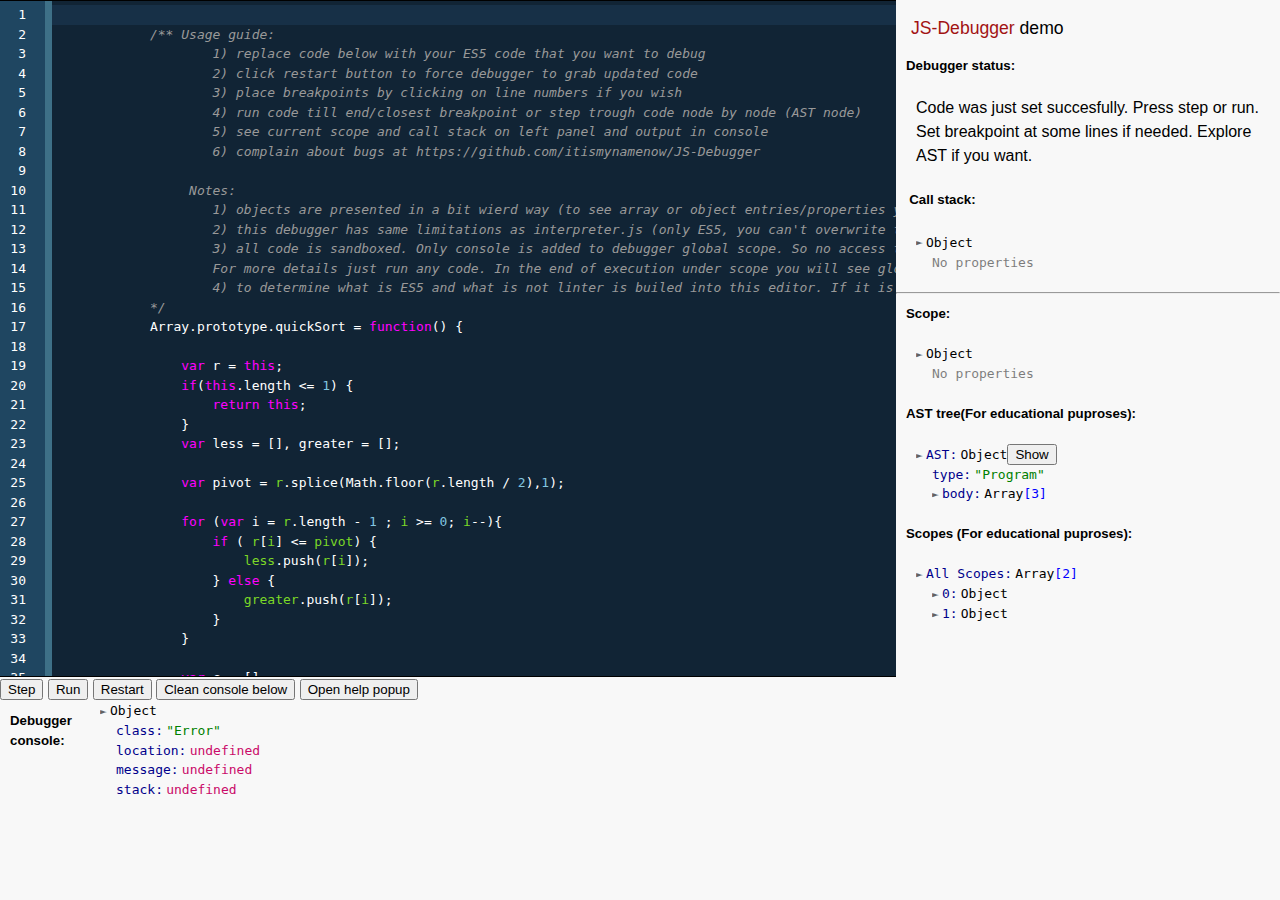
==== commit d995861b: "pretty printers for ast and scopes added to demo" ====
--- a/index.html
+++ b/index.html
@@ -200,44 +200,14 @@
         }
 
         function displayAst(ast) {
-            var interface = ["loc","range","start","end"];
-            var transformerFunction = function (object) {
-                function copyObject(object)
-                {
-                    var copy = {};
-                    for(property in object){
-                        copy[property] = object[property];
-                    }
-                    return copy;
-                }
-                var locationString = object.loc.start.line+"/"+object.loc.start.column+" - "+object.loc.end.line+"/"+object.loc.end.column;
-                var objectCopy = copyObject(object);
-                delete objectCopy.loc;
-                delete objectCopy.range;
-                delete objectCopy.start;
-                delete objectCopy.end;
-                objectCopy.location = locationString;
-                return objectCopy;
-            }
-            var objectCustomFormattingFunction = function (htmlElement,json) {
-                var button = document.createElement("BUTTON");
-                button.innerHTML = "Show";
-                button.onclick = onButtonClick;
-                htmlElement.appendChild(button);
-                function onButtonClick(){
-                    codeEditor.setMarker(json.loc);
-                }
-            }
-
-            var prettyPrinter = new PrettyPrinter(interface,transformerFunction,objectCustomFormattingFunction);
             var astPanel = document.getElementById("astPanel");
-            var formatter = new JSONFormatter(ast,undefined,{customPrettyPrinters:[prettyPrinter]},"AST");
+            var formatter = new JSONFormatter(ast,undefined,{customPrettyPrinters:[prettyPrinterAst]},"AST");
             astPanel.appendChild(formatter.render());
         }
 
         function displayScopes(scopes) {
             var scopesPanel = document.getElementById("scopesPanel");
-            var formatter = new jsonFormatter(scopes);
+            var formatter = new JSONFormatter(scopes,undefined,{customPrettyPrinters:[prettyPrinterScopes,prettyPrinterAst]},"All Scopes");
             scopesPanel.appendChild(formatter.render());
         }
 
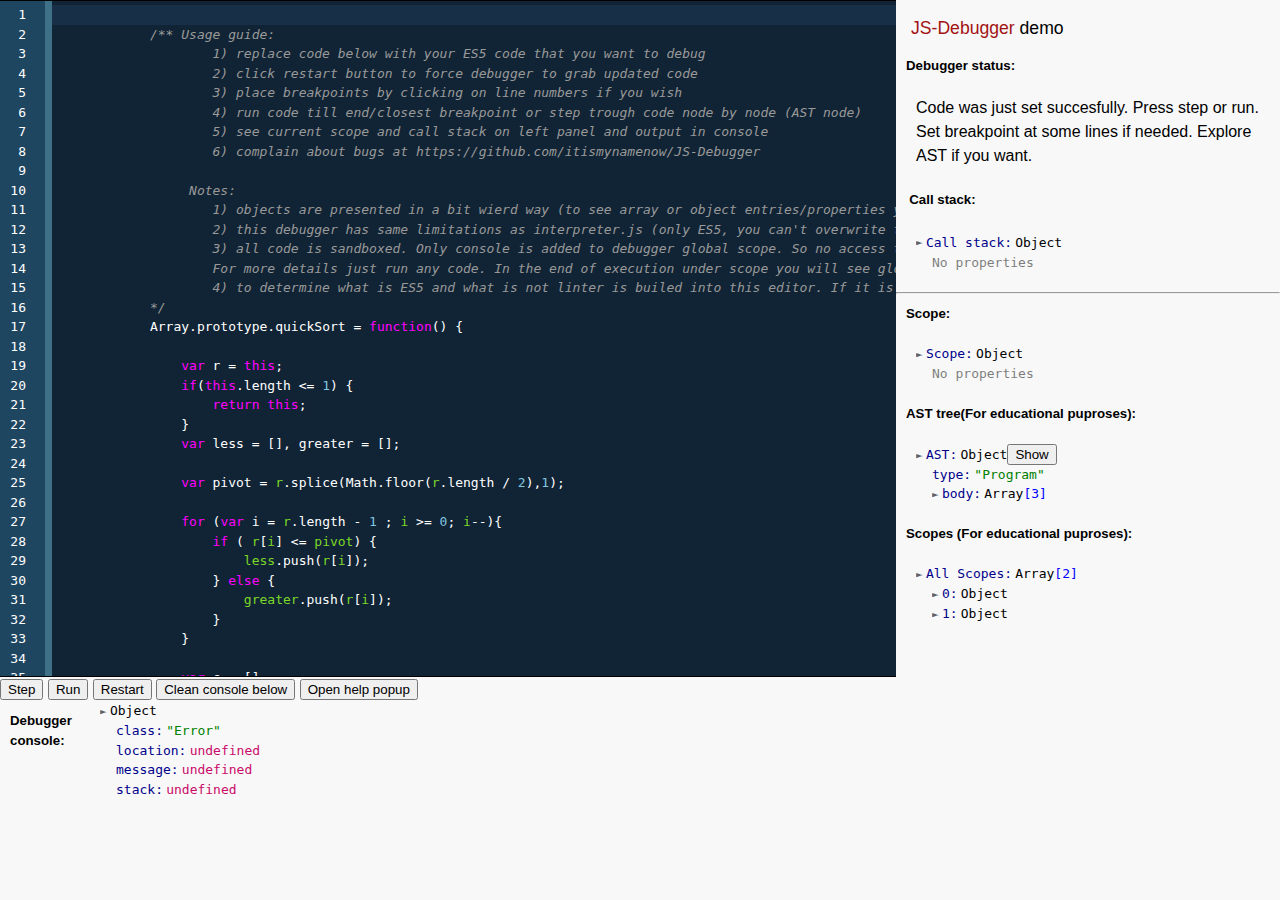
==== commit f970e3e7: "Array pretty printer fixed" ====
--- a/index.html
+++ b/index.html
@@ -183,14 +183,14 @@
         function displayScope(scope){
             var scopePanel = document.getElementById('scopePanel');
             scopePanel.innerHTML = "";
-            var formatter = new jsonFormatter(scope);
+            var formatter = new jsonFormatter(scope,undefined,{customPrettyPrinters:[prettyPrinterArray]},"Scope");
             scopePanel.appendChild(formatter.render());
         }
 
         function displayCallStack(callStack){
             var callStackPanel = document.getElementById('callStackPanel');
             callStackPanel.innerHTML = "";
-            var formatter = new jsonFormatter(callStack);
+            var formatter = new jsonFormatter(callStack,undefined,{customPrettyPrinters:[prettyPrinterArray]},"Call stack");
             callStackPanel.appendChild(formatter.render());
         }
 
@@ -201,12 +201,14 @@
 
         function displayAst(ast) {
             var astPanel = document.getElementById("astPanel");
+            astPanel.innerHTML = "";
             var formatter = new JSONFormatter(ast,undefined,{customPrettyPrinters:[prettyPrinterAst]},"AST");
             astPanel.appendChild(formatter.render());
         }
 
         function displayScopes(scopes) {
             var scopesPanel = document.getElementById("scopesPanel");
+            scopesPanel.innerHTML = "";
             var formatter = new JSONFormatter(scopes,undefined,{customPrettyPrinters:[prettyPrinterScopes,prettyPrinterAst]},"All Scopes");
             scopesPanel.appendChild(formatter.render());
         }
@@ -219,7 +221,7 @@
             console.logOld = oldLog;
             var logger = document.getElementById('console');
             console.log = function (message) {
-                const formatter = new jsonFormatter(message);
+                const formatter = new jsonFormatter(message,undefined,{customPrettyPrinters:[prettyPrinterArray]},"");
                 logger.appendChild(formatter.render());
                 logger.scrollTop = logger.scrollHeight - logger.clientHeight;
             };
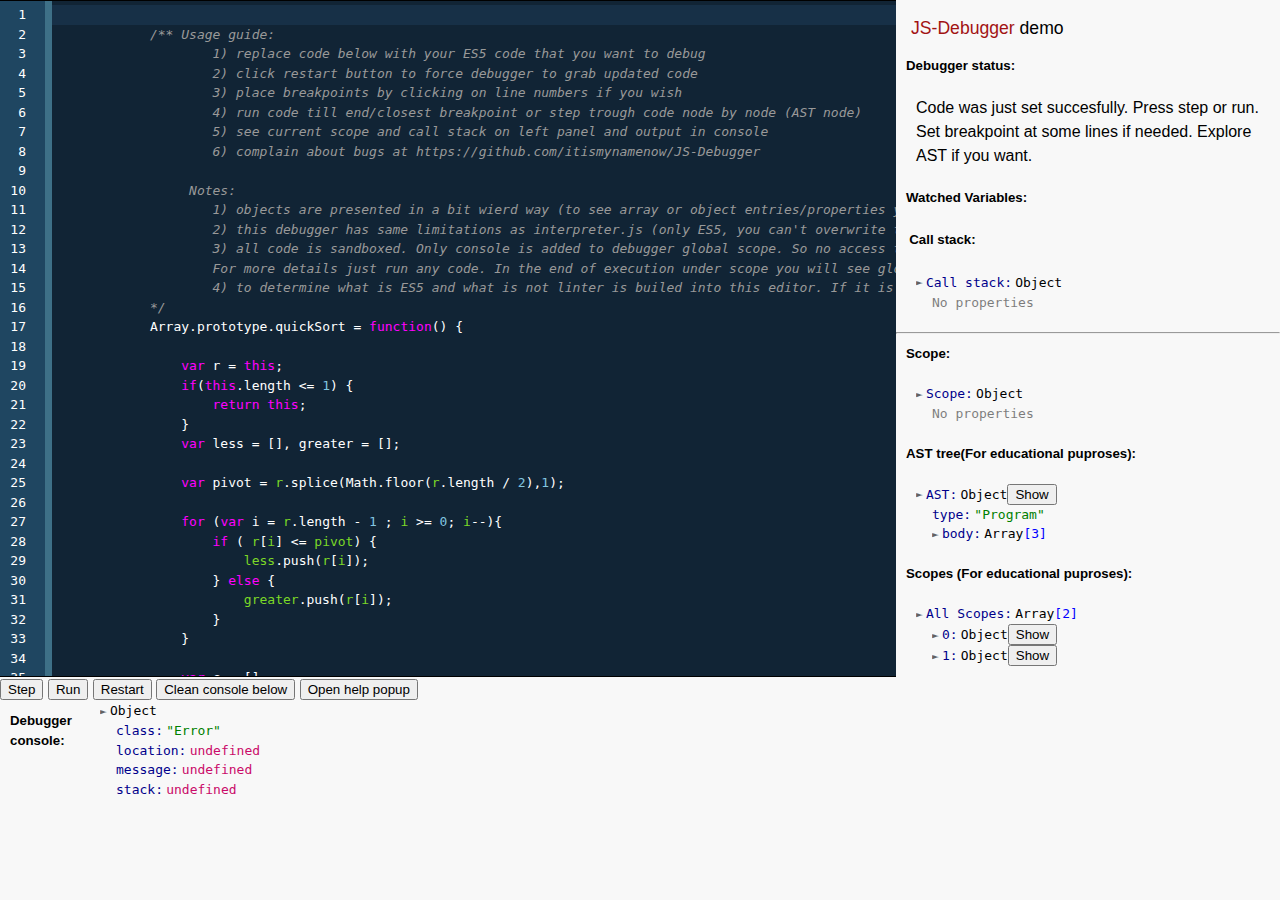
==== commit d27a1d6c: "Watchpoints added partially" ====
--- a/index.html
+++ b/index.html
@@ -74,6 +74,8 @@
             <div>  <h3 style="margin: 15px;">  <a href="https://github.com/itismynamenow/JS-Debugger">JS-Debugger </a>demo </h3></div>
             <h5 style="margin: 10px;"> Debugger status:</h5>
             <p id="statusPanel" style="margin: 20px;"></p>
+            <h5 style="margin: 10px;"> Watched Variables:</h5>
+            <p id="watchPanel" style="margin: 20px;"></p>
             <h5 style="text-indent: 1em;"> Call stack:</h5>
             <div id="callStackPanel" style="margin: 20px;"></div>
             <hr />
@@ -164,6 +166,7 @@
         debuger.setCallbackForAstDisplay(displayAst);
         debuger.setCallbackForStatusChange(displayStatus);
         debuger.setCallbackForScopesDisplay(displayScopes);
+        debuger.setCallbackForWatchedVariablesDisplay(displayWatchedVariables);
 
         debuger.setCode(codeEditor.getText());
 
@@ -209,8 +212,15 @@
         function displayScopes(scopes) {
             var scopesPanel = document.getElementById("scopesPanel");
             scopesPanel.innerHTML = "";
-            var formatter = new JSONFormatter(scopes,undefined,{customPrettyPrinters:[prettyPrinterScopes,prettyPrinterAst]},"All Scopes");
+            var formatter = new JSONFormatter(scopes,undefined,{customPrettyPrinters:[prettyPrinterScopes,prettyPrinterAst,prettyPrinterScopesVariable,prettyPrinterScopesReference]},"All Scopes");
             scopesPanel.appendChild(formatter.render());
+        }
+
+        function displayWatchedVariables(watchedVariables) {
+            var watchedVariablesPanel = document.getElementById("watchPanel");
+            watchedVariablesPanel.innerHTML = "";
+            var formatter = new JSONFormatter(watchedVariables,undefined,{customPrettyPrinters:[prettyPrinterArray]},"Watched variables");
+            watchedVariablesPanel.appendChild(formatter.render());
         }
 
         (function () {
